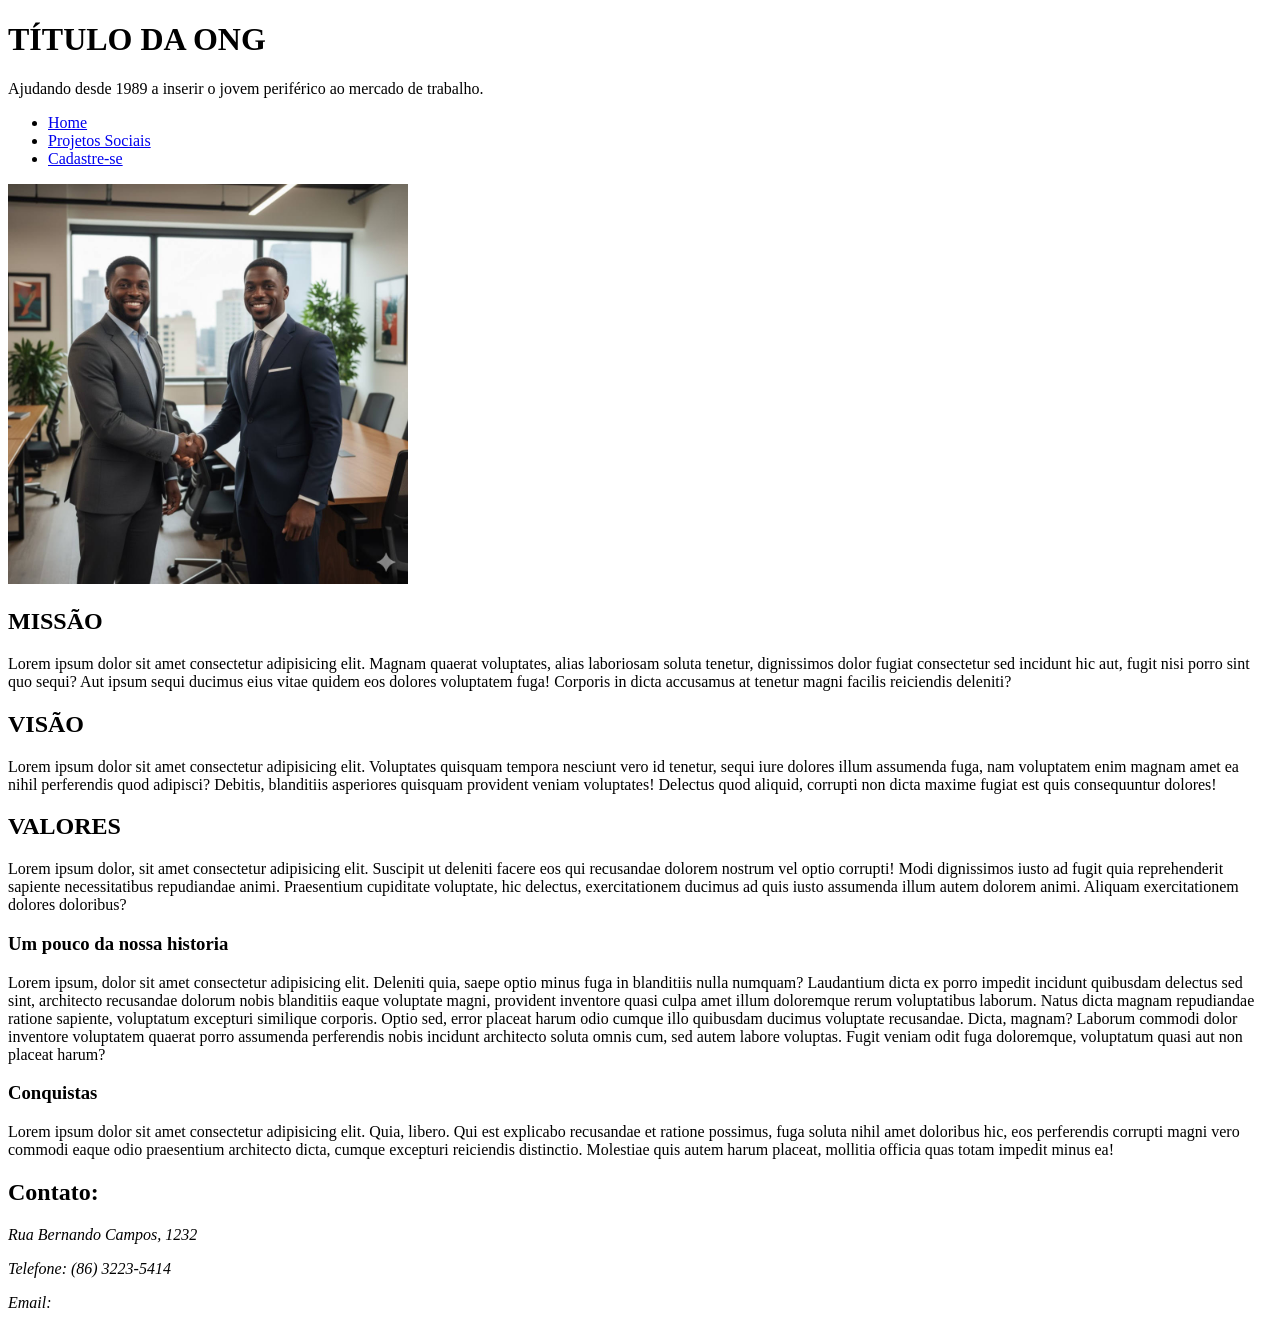
==== index.html @ 4f19ca25 "Esqueletos HTML de index e projetos-sociais." ====
<!DOCTYPE html>
<html lang="Pt-br">

<head>
    <meta charset="UTF-8">
    <meta name="viewport" content="width=device-width, initial-scale=1.0">
    <title>MNA</title>
    <link rel="shortcut icon" href="favicon/favicon.ico" type="image/x-icon">
</head>

<body>
    <header>
        <H1>TÍTULO DA ONG</H1>
        <p>Ajudando desde 1989 a inserir o jovem periférico ao mercado de trabalho.</p>
        <nav>
            <ul>
                <li><a href="index.html" target="_self">Home</a></li>
                <li><a href="projetos-sociais.html" target="_self">Projetos Sociais</a></li>
                <li><a href="cadastro.html" target="_self">Cadastre-se</a></li>
            </ul>
        </nav>
    </header>
    <main>
        <section>
            <article>
              <picture>
                    <source media="(max-width: 750px)" srcset="imagens/aperto-p.jpeg" type="image/jpeg">
                    <source media="(max-width: 1000px)" srcset="imagens/aperto-m.jpeg" type="image/jpeg">
                    <img src="imagens/aperto-g.jpeg" alt="duas pessoas apertando as mãos, simbolizando parceria na ONG"style="max-width: 400px; height: auto;">
                    </picture>
              
                <h2>MISSÃO</h2>
                <P>Lorem ipsum dolor sit amet consectetur adipisicing elit. Magnam quaerat voluptates, alias laboriosam soluta tenetur, dignissimos dolor fugiat consectetur sed incidunt hic aut, fugit nisi porro sint quo sequi? Aut ipsum sequi ducimus eius vitae quidem eos dolores voluptatem fuga! Corporis in dicta accusamus at tenetur magni facilis reiciendis deleniti?</P>
                <H2>VISÃO</H2>
                <p>Lorem ipsum dolor sit amet consectetur adipisicing elit. Voluptates quisquam tempora nesciunt vero id tenetur, sequi iure dolores illum assumenda fuga, nam voluptatem enim magnam amet ea nihil perferendis quod adipisci? Debitis, blanditiis asperiores quisquam provident veniam voluptates! Delectus quod aliquid, corrupti non dicta maxime fugiat est quis consequuntur dolores!</p>
                <H2>VALORES</H2>
                <p>Lorem ipsum dolor, sit amet consectetur adipisicing elit. Suscipit ut deleniti facere eos qui recusandae dolorem nostrum vel optio corrupti! Modi dignissimos iusto ad fugit quia reprehenderit sapiente necessitatibus repudiandae animi. Praesentium cupiditate voluptate, hic delectus, exercitationem ducimus ad quis iusto assumenda illum autem dolorem animi. Aliquam exercitationem dolores doloribus?</p>

            </article>
            <article>
                <h3>Um pouco da nossa historia</h3>
                <p>Lorem ipsum, dolor sit amet consectetur adipisicing elit. Deleniti quia, saepe optio minus fuga in blanditiis nulla numquam? Laudantium dicta ex porro impedit incidunt quibusdam delectus sed sint, architecto recusandae dolorum nobis blanditiis eaque voluptate magni, provident inventore quasi culpa amet illum doloremque rerum voluptatibus laborum. Natus dicta magnam repudiandae ratione sapiente, voluptatum excepturi similique corporis. Optio sed, error placeat harum odio cumque illo quibusdam ducimus voluptate recusandae. Dicta, magnam? Laborum commodi dolor inventore voluptatem quaerat porro assumenda perferendis nobis incidunt architecto soluta omnis cum, sed autem labore voluptas. Fugit veniam odit fuga doloremque, voluptatum quasi aut non placeat harum?</p>
                <h3>Conquistas</h3>
                <p>Lorem ipsum dolor sit amet consectetur adipisicing elit. Quia, libero. Qui est explicabo recusandae et ratione possimus, fuga soluta nihil amet doloribus hic, eos perferendis corrupti magni vero commodi eaque odio praesentium architecto dicta, cumque excepturi reiciendis distinctio. Molestiae quis autem harum placeat, mollitia officia quas totam impedit minus ea!</p>
            </article>

        </section>
    </main>
<footer>
    <h2>Contato:</h2>
    <address>
        <p>Rua Bernando Campos, 1232</p>
        <p>Telefone: (86) 3223-5414</p>
        <p>Email: </p>
    </address>
</footer>

</body>

</html>
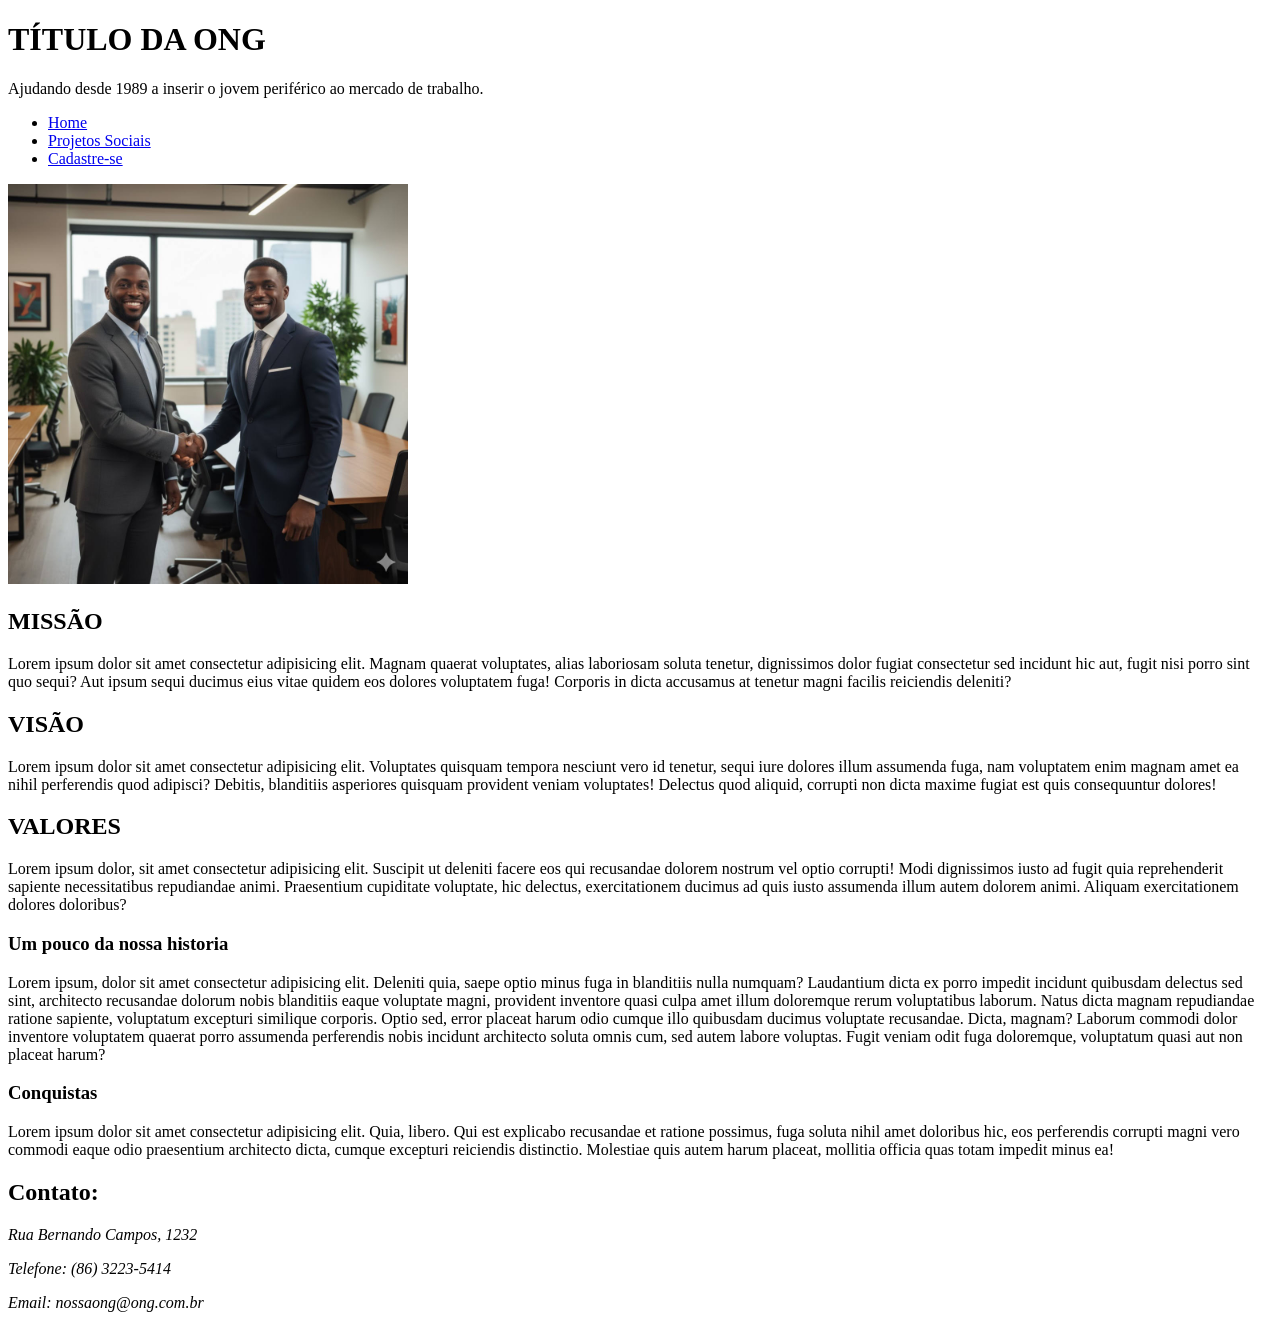
==== commit 422d4b7c: "ajustando atividade I - HTML semântico" ====
--- a/index.html
+++ b/index.html
@@ -28,7 +28,7 @@
                     <source media="(max-width: 1000px)" srcset="imagens/aperto-m.jpeg" type="image/jpeg">
                     <img src="imagens/aperto-g.jpeg" alt="duas pessoas apertando as mãos, simbolizando parceria na ONG"style="max-width: 400px; height: auto;">
                     </picture>
-              
+              <!--imagem a ser alterada-->
                 <h2>MISSÃO</h2>
                 <P>Lorem ipsum dolor sit amet consectetur adipisicing elit. Magnam quaerat voluptates, alias laboriosam soluta tenetur, dignissimos dolor fugiat consectetur sed incidunt hic aut, fugit nisi porro sint quo sequi? Aut ipsum sequi ducimus eius vitae quidem eos dolores voluptatem fuga! Corporis in dicta accusamus at tenetur magni facilis reiciendis deleniti?</P>
                 <H2>VISÃO</H2>
@@ -51,7 +51,7 @@
     <address>
         <p>Rua Bernando Campos, 1232</p>
         <p>Telefone: (86) 3223-5414</p>
-        <p>Email: </p>
+        <p>Email: nossaong@ong.com.br</p>
     </address>
 </footer>
 
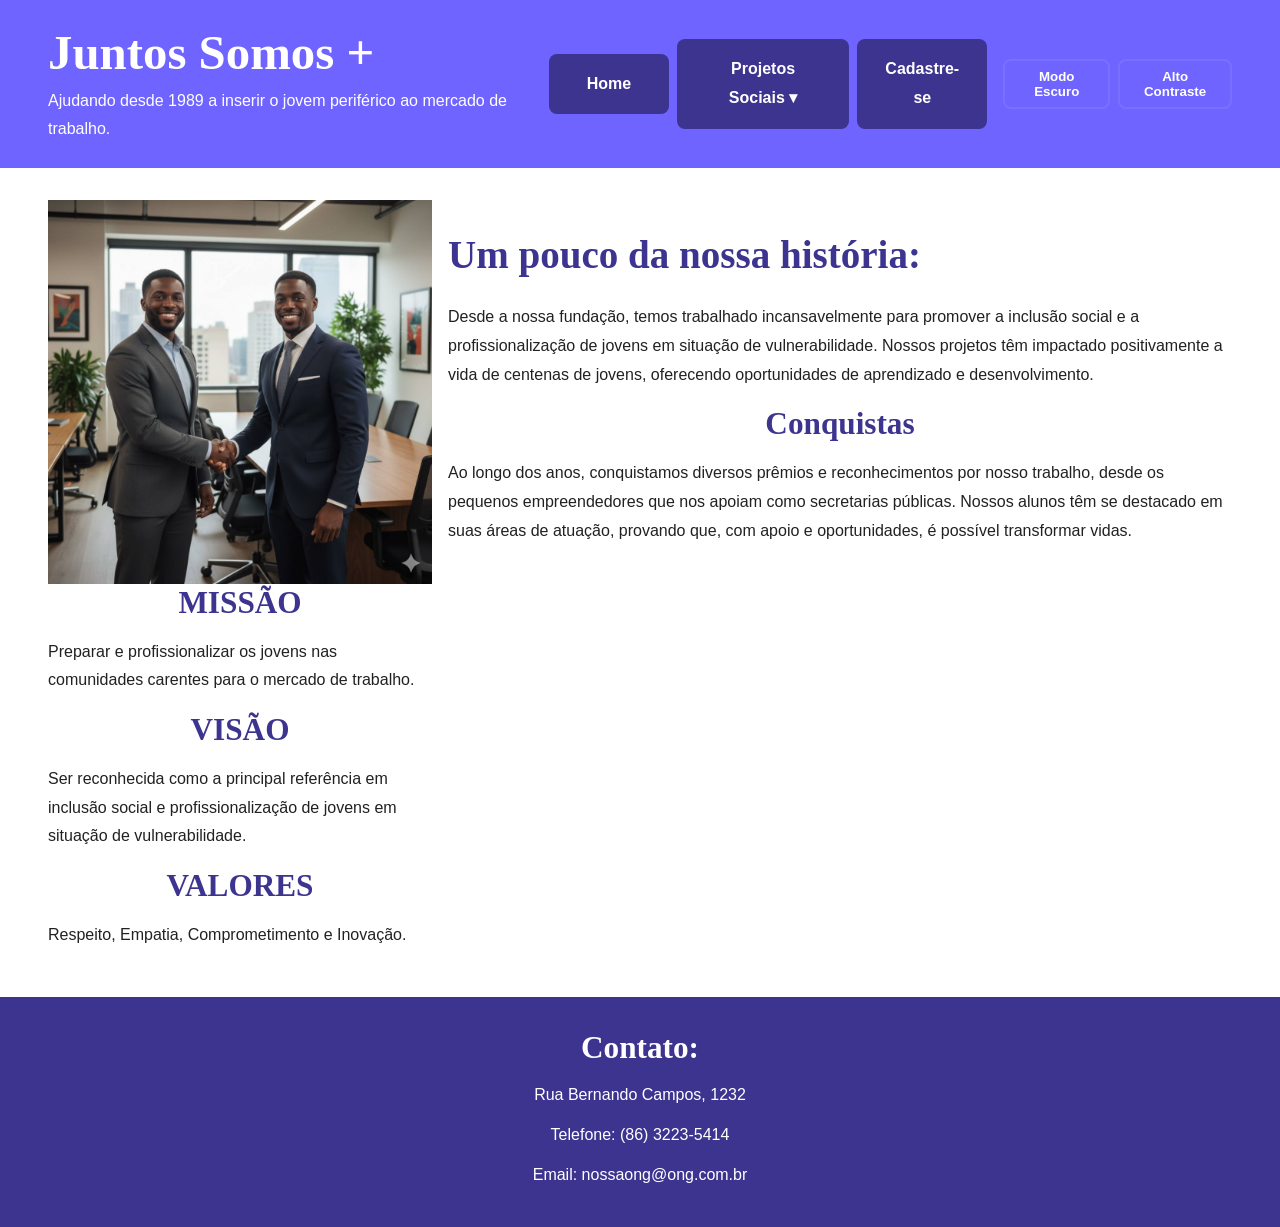
==== commit 9b4b12eb: "fix: corrigindo esqueleto das páginas HTML e adicionando/retirando imagens" ====
--- a/index.html
+++ b/index.html
@@ -4,57 +4,80 @@
 <head>
     <meta charset="UTF-8">
     <meta name="viewport" content="width=device-width, initial-scale=1.0">
-    <title>MNA</title>
+    <title>JS+</title>
     <link rel="shortcut icon" href="favicon/favicon.ico" type="image/x-icon">
+    <link rel="stylesheet" href="style.css">
 </head>
 
 <body>
     <header>
-        <H1>TÍTULO DA ONG</H1>
-        <p>Ajudando desde 1989 a inserir o jovem periférico ao mercado de trabalho.</p>
-        <nav>
-            <ul>
-                <li><a href="index.html" target="_self">Home</a></li>
-                <li><a href="projetos-sociais.html" target="_self">Projetos Sociais</a></li>
-                <li><a href="cadastro.html" target="_self">Cadastre-se</a></li>
-            </ul>
-        </nav>
+        <div class="container">
+            <div class="branding">
+                <h1>Juntos Somos +</h1>
+                <p>Ajudando desde 1989 a inserir o jovem periférico ao mercado de trabalho.</p>
+            </div>
+
+            <div class="header-actions">
+                <!-- Botão Hambúrguer (aparece em mobile) -->
+                <button class="nav-toggle" aria-controls="main-nav" aria-expanded="false" aria-label="Abrir menu">
+                    ☰
+                </button>
+
+                <nav id="main-nav" class="main-nav" role="navigation">
+                    <ul>
+                        <li><a href="index.html" target="_self">Home</a></li>
+                        <li class="has-submenu" aria-haspopup="true" aria-expanded="false">
+                            <a href="projetos-sociais.html" target="_self">Projetos Sociais ▾</a>
+                            <ul class="submenu" aria-label="submenu projetos">
+                                <li><a href="#">Inclusão Digital</a></li>
+                                <li><a href="#">Cursos Profissionalizantes</a></li>
+                                <li><a href="#">Transparência</a></li>
+                            </ul>
+                        </li>
+                        <li><a href="cadastro.html" target="_self">Cadastre-se</a></li>
+                    </ul>
+                </nav>
+            </div>
+        </div>
     </header>
-    <main>
-        <section>
-            <article>
+    <main class="container">
+        <section class="grid-container">
+            <article class="col-4">
               <picture>
                     <source media="(max-width: 750px)" srcset="imagens/aperto-p.jpeg" type="image/jpeg">
                     <source media="(max-width: 1000px)" srcset="imagens/aperto-m.jpeg" type="image/jpeg">
-                    <img src="imagens/aperto-g.jpeg" alt="duas pessoas apertando as mãos, simbolizando parceria na ONG"style="max-width: 400px; height: auto;">
+                    <img src="imagens/aperto-g.jpeg" alt="duas pessoas apertando as mãos, simbolizando parceria na ONG" loading="lazy">
                     </picture>
               <!--imagem a ser alterada-->
-                <h2>MISSÃO</h2>
-                <P>Lorem ipsum dolor sit amet consectetur adipisicing elit. Magnam quaerat voluptates, alias laboriosam soluta tenetur, dignissimos dolor fugiat consectetur sed incidunt hic aut, fugit nisi porro sint quo sequi? Aut ipsum sequi ducimus eius vitae quidem eos dolores voluptatem fuga! Corporis in dicta accusamus at tenetur magni facilis reiciendis deleniti?</P>
-                <H2>VISÃO</H2>
-                <p>Lorem ipsum dolor sit amet consectetur adipisicing elit. Voluptates quisquam tempora nesciunt vero id tenetur, sequi iure dolores illum assumenda fuga, nam voluptatem enim magnam amet ea nihil perferendis quod adipisci? Debitis, blanditiis asperiores quisquam provident veniam voluptates! Delectus quod aliquid, corrupti non dicta maxime fugiat est quis consequuntur dolores!</p>
-                <H2>VALORES</H2>
-                <p>Lorem ipsum dolor, sit amet consectetur adipisicing elit. Suscipit ut deleniti facere eos qui recusandae dolorem nostrum vel optio corrupti! Modi dignissimos iusto ad fugit quia reprehenderit sapiente necessitatibus repudiandae animi. Praesentium cupiditate voluptate, hic delectus, exercitationem ducimus ad quis iusto assumenda illum autem dolorem animi. Aliquam exercitationem dolores doloribus?</p>
+                <h3>MISSÃO</h3>
+                <P>Preparar e profissionalizar os jovens nas comunidades carentes para o mercado de trabalho.</P>
+                <h3>VISÃO</h3>
+                <p>Ser reconhecida como a principal referência em inclusão social e profissionalização de jovens em situação de vulnerabilidade.</p>
+                <h3>VALORES</h3>
+                <p>Respeito, Empatia, Comprometimento e Inovação.</p>
 
             </article>
-            <article>
-                <h3>Um pouco da nossa historia</h3>
-                <p>Lorem ipsum, dolor sit amet consectetur adipisicing elit. Deleniti quia, saepe optio minus fuga in blanditiis nulla numquam? Laudantium dicta ex porro impedit incidunt quibusdam delectus sed sint, architecto recusandae dolorum nobis blanditiis eaque voluptate magni, provident inventore quasi culpa amet illum doloremque rerum voluptatibus laborum. Natus dicta magnam repudiandae ratione sapiente, voluptatum excepturi similique corporis. Optio sed, error placeat harum odio cumque illo quibusdam ducimus voluptate recusandae. Dicta, magnam? Laborum commodi dolor inventore voluptatem quaerat porro assumenda perferendis nobis incidunt architecto soluta omnis cum, sed autem labore voluptas. Fugit veniam odit fuga doloremque, voluptatum quasi aut non placeat harum?</p>
+            <article class="col-8">
+                <h2>Um pouco da nossa história:</h2>
+                <p>Desde a nossa fundação, temos trabalhado incansavelmente para promover a inclusão social e a profissionalização de jovens em situação de vulnerabilidade. Nossos projetos têm impactado positivamente a vida de centenas de jovens, oferecendo oportunidades de aprendizado e desenvolvimento.</p>
                 <h3>Conquistas</h3>
-                <p>Lorem ipsum dolor sit amet consectetur adipisicing elit. Quia, libero. Qui est explicabo recusandae et ratione possimus, fuga soluta nihil amet doloribus hic, eos perferendis corrupti magni vero commodi eaque odio praesentium architecto dicta, cumque excepturi reiciendis distinctio. Molestiae quis autem harum placeat, mollitia officia quas totam impedit minus ea!</p>
+                <p>Ao longo dos anos, conquistamos diversos prêmios e reconhecimentos por nosso trabalho, desde os pequenos empreendedores que nos apoiam como secretarias públicas. Nossos alunos têm se destacado em suas áreas de atuação, provando que, com apoio e oportunidades, é possível transformar vidas.</p>
             </article>
 
         </section>
     </main>
 <footer>
+    <div class="container">
     <h2>Contato:</h2>
     <address>
         <p>Rua Bernando Campos, 1232</p>
         <p>Telefone: (86) 3223-5414</p>
         <p>Email: nossaong@ong.com.br</p>
     </address>
+    </div>
 </footer>
 
+    <script src="scripts/main.js" defer></script>
 </body>
 
 </html>
--- a/style.css
+++ b/style.css
@@ -0,0 +1,910 @@
+@charset "UTF-8";
+
+:root {
+    /* --- PALETA DE CORES (9 Cores + Status) --- */
+
+    /* Primárias (Azul/Roxo: #6F64FF) */
+    --color-primary-dark: #3c348f;
+    /* Tom mais escuro */
+    --color-primary-base: #6F64FF;
+    /* Cor principal */
+    --color-primary-light: #a39eff;
+    /* Tom mais claro */
+
+    /* Secundárias (Verde Limão: #66FF4F) */
+    --color-secondary-dark: #3a822d;
+    /* Tom mais escuro */
+    --color-secondary-base: #66FF4F;
+    /* Cor de acento */
+    --color-secondary-light: #9aff7a;
+    /* Tom mais claro */
+
+    /* Neutras */
+    --color-neutral-dark: #212121;
+    --color-neutral-base: #857A86;
+    /* Verde Musgo */
+    --color-neutral-light: #f5f5f5;
+    --color-neutral-white: #ffffff;
+
+    /* Feedback/Status */
+    --color-success: #4caf50;
+    --color-warning: #FF7B4F;
+    /* Laranja Avermelhado */
+    --color-error: #cc4d2c;
+
+    /* --- TIPOGRAFIA HIERÁRQUICA --- */
+    --font-family-base: 'Helvetica Neue', Helvetica, Arial, sans-serif;
+    --font-family-heading: 'Georgia', serif;
+    --font-size-xl: 3.052rem;
+    --font-size-lg: 2.441rem;
+    --font-size-md: 1.953rem;
+    --font-size-sm: 1.25rem;
+    --font-size-base: 1rem;
+    --font-size-xs: 0.8rem;
+
+    /* --- ESPAÇAMENTO MODULAR --- */
+    --space-unit: 8px;
+    --space-xs: var(--space-unit);
+    /* 8px */
+    --space-sm: calc(var(--space-unit) * 2);
+    /* 16px */
+    --space-md: calc(var(--space-unit) * 3);
+    /* 24px */
+    --space-lg: calc(var(--space-unit) * 4);
+    /* 32px */
+    --space-xl: calc(var(--space-unit) * 6);
+    /* 48px */
+    --space-xxl: calc(var(--space-unit) * 8);
+    /* 64px */
+
+    /* --- LAYOUT E BREAKPOINTS --- */
+    --breakpoint-xs: 480px;
+    --breakpoint-sm: 640px;
+    --breakpoint-md: 960px;
+    --breakpoint-lg: 1280px;
+    --breakpoint-xl: 1440px;
+    --grid-columns: 12;
+    --grid-gap: var(--space-sm);
+    --content-max-width: 1440px;
+}
+
+/* Reset Básico (Box Model) */
+*,
+*::before,
+*::after {
+    box-sizing: border-box;
+}
+
+body {
+    font-family: var(--font-family-base);
+    font-size: var(--font-size-base);
+    line-height: 1.8;
+    color: var(--color-neutral-dark);
+    background-color: var(--color-neutral-white);
+    margin: 0;
+    display: flex;
+    flex-direction: column;
+    min-height: 100vh;
+}
+
+/* Aplica cores e fontes aos links */
+a {
+    color: var(--color-primary-base);
+    text-decoration: none;
+    transition: color 0.2s;
+}
+
+a:hover,
+a:focus {
+    color: var(--color-primary-dark);
+}
+
+/* Configurações de Cabeçalhos (Hierarquia Tipográfica) */
+h1,
+h2,
+h3,
+h4 {
+    font-family: var(--font-family-heading);
+    line-height: 1.2;
+    color: var(--color-primary-dark);
+    margin-top: 0;
+}
+
+/* Aplicação dos tamanhos e margens usando o sistema modular */
+h1 {
+    font-size: var(--font-size-xl);
+    margin-bottom: var(--space-lg);
+}
+
+h2 {
+    font-size: var(--font-size-lg);
+    margin-bottom: var(--space-md);
+}
+
+h3 {
+    font-size: var(--font-size-md);
+    margin-bottom: var(--space-sm);
+    text-align: center;
+}
+
+main {
+    /* Faz o conteúdo principal crescer e ocupar o espaço restante */
+    flex-grow: 1;
+
+    padding: var(--space-lg) 0;
+}
+
+
+.container {
+    /* Centraliza o bloco na página */
+    margin: 0 auto;
+
+    /* Impede que o conteúdo se estique além do limite definido no :root */
+    max-width: var(--content-max-width);
+
+    /* Espaçamento Mobile: Aplica 16px nas laterais */
+    padding-left: var(--space-sm);
+    padding-right: var(--space-sm);
+}
+
+/* ---------------------------------------------------- */
+/* MEDIA QUERY: Desktop (Ajuste do Contêiner) */
+/* ---------------------------------------------------- */
+@media (min-width: 960px) {
+    .container {
+        /* Usa o espaçamento maior (48px) em telas grandes */
+        padding-left: var(--space-xl);
+        padding-right: var(--space-xl);
+    }
+}
+
+header {
+    /* Header só cuida da cor de fundo (full-width) e do padding VERTICAL */
+    background-color: var(--color-primary-base);
+    color: var(--color-neutral-white);
+    padding: var(--space-md) 0;
+}
+
+/* O .container dentro do Header agora controla o layout Flexbox e o alinhamento */
+header .container {
+    display: flex;
+    flex-direction: column;
+    /* Mobile: Itens empilhados */
+    align-items: flex-start;
+}
+
+/* Agrupadores dentro do header para alinhamento */
+.branding { flex: 1 1 auto; }
+.branding h1 { margin: 0 0 0.25rem 0; }
+.branding p { margin: 0; }
+
+.header-actions {
+    display: flex;
+    gap: var(--space-sm);
+    align-items: center;
+}
+
+/* Estilização dos textos no Header (usando cores neutras no fundo primário) */
+header h1,
+header p {
+    color: var(--color-neutral-white);
+    margin: 0;
+}
+
+/* A navegação também usará essas cores */
+/* --- Navegação (Menu Mobile Padrão) --- */
+header nav {
+    width: 100%;
+}
+
+header nav ul {
+    list-style: none;
+    padding: 0;
+    /* Margem para separar os links do Título/Tagline */
+    margin: var(--space-md) 0 0 0;
+    display: flex;
+    flex-direction: column;
+    /* MOBILE: Links empilhados */
+    width: 100%;
+    align-items: flex-start;
+}
+
+/* 1. REMOVE LINHA DE SEPARAÇÃO */
+header nav li {
+    width: auto;
+    border-bottom: none;
+    /* remove a linha */
+}
+
+/* 2. TRANSFORMA O LINK (<a>) EM BOTÃO ARREDONDADO */
+header nav a {
+    display: inline-flex;
+    align-items: center;
+    justify-content: center;
+    padding: var(--space-sm) var(--space-md);
+    /* Mais padding horizontal, estilo de botão */
+    text-decoration: none;
+    font-weight: bold;
+    color: var(--color-neutral-white);
+    transition: background-color 0.2s, color 0.2s;
+
+    /* ESTILO DE BOTÃO APLICADO */
+    background-color: var(--color-primary-dark);
+    /* Fundo do botão */
+    border-radius: var(--space-xs);
+    /* Borda arredondada (8px) */
+    margin-bottom: var(--space-xs);
+    /* Espaçamento entre os botões */
+    text-align: center;
+    /* Centraliza o texto */
+    box-sizing: border-box;
+    min-width: 120px; /* largura mínima para uniformizar botões */
+}
+
+/* Efeito de HOVER/FOCUS do Botão (Destaque Verde Limão) */
+header nav a:hover,
+header nav a:focus {
+    background-color: var(--color-primary-light);
+    /* Destaque com Cor Secundária */
+}
+/* ---------------------------------------------------- */
+/* MEDIA QUERY: Desktop e Telas Maiores (>= 960px) */
+/* ---------------------------------------------------- */
+@media (min-width: 960px) {
+
+    /* AJUSTE DO CONTÊINER DO HEADER PARA DESKTOP */
+    header .container {
+        flex-direction: row;
+        justify-content: space-between;
+        align-items: center;
+    }
+    
+    /* AJUSTE DA NAV PARA DESKTOP */
+    header nav ul {
+        flex-direction: row; /* Links na horizontal */
+        margin: 0;
+        gap: var(--space-sm); /* Espaçamento entre botões na horizontal */
+        align-items: center; /* Garantia de alinhamento vertical */
+    }
+    
+    /* Regras de LI e A: Desfaz apenas o margin vertical (para alinhamento) */
+    header nav li { 
+        border-bottom: none; 
+        width: auto; 
+    }
+    
+    header nav a {
+        margin-bottom: 0; 
+    }
+    
+   
+}
+
+/* Ajustes específicos para telas pequenas (mobile) */
+@media (max-width: 959px) {
+    /* Reduz o tamanho do título para evitar sobreposição com o menu */
+    header .branding h1 {
+        font-size: 1.8rem;
+        line-height: 1.1;
+    }
+
+    /* Header actions ocupam toda a largura e empilham os itens quando necessário */
+    .header-actions {
+        width: 100%;
+        justify-content: flex-start;
+    }
+
+    /* Navegação mobile: ocupa a largura e empilha links */
+    .main-nav {
+        display: none; /* mostrado apenas quando header.nav-open */
+        width: 100%;
+    }
+    header.nav-open .main-nav { display: block; }
+
+    .main-nav ul { display: flex; flex-direction: column; gap: var(--space-xs); padding: var(--space-sm) 0; }
+    .main-nav ul li { width: 100%; }
+    .main-nav ul li a {
+        display: block;
+        width: 100%;
+        padding: var(--space-sm) var(--space-md);
+        text-align: left;
+        border-radius: 8px;
+    }
+
+    /* Submenu em mobile: ficar no fluxo (static) e ocupar largura total */
+    .has-submenu > .submenu {
+        position: static !important;
+        transform: none !important;
+        left: auto !important;
+        top: auto !important;
+        min-width: 100% !important;
+        box-shadow: none !important;
+        margin-top: var(--space-xs);
+        padding-left: var(--space-sm);
+    }
+    .has-submenu > .submenu li a {
+        margin: 0 !important;
+        width: 100%;
+        border-radius: 6px;
+    }
+
+    /* Garante que o header fique acima do conteúdo quando o menu está aberto */
+    header { position: relative; z-index: 1000; }
+}
+
+/* Usa a altura do header para empurrar o main em telas pequenas (dinamicamente atualizada via JS) */
+@media (max-width: 959px) {
+    main {
+        /* fallback 0 se a variável não existir */
+        margin-top: var(--header-height, 0);
+    }
+}
+
+/* Ajustes adicionais para resolver sobreposição / empurrar conteúdo */
+@media (max-width: 599px) {
+    /* título ainda menor em telas bem pequenas */
+    header .branding h1 { font-size: 1.4rem; }
+
+    /* aumenta padding vertical do header para acomodar título + nav */
+    header { padding-bottom: calc(var(--space-lg) + var(--space-md)); }
+
+    /* força o botão hambúrguer para a direita e mantém nav em fluxo */
+    .header-actions { justify-content: flex-end; }
+
+    /* quando o menu abre, ele fica em fluxo e empurra o conteúdo abaixo do header */
+    header.nav-open .main-nav { display: block; position: static; }
+
+    /* adiciona margem inferior ao header para separar do main */
+    header + main { margin-top: var(--space-md); }
+}
+/* ========================================= */
+/* 3.4. RODAPÉ (Footer) - CORRIGIDO E FINALIZADO */
+/* ========================================= */
+footer {
+    /* Fundo escuro primário e texto branco */
+    background-color: var(--color-primary-dark);
+    color: var(--color-neutral-white);
+    
+    /* Espaçamento vertical robusto (32px) */
+    padding: var(--space-lg) 0; 
+    
+    /* Centraliza o texto */
+    text-align: center; 
+}
+
+/* NOVO/AJUSTADO: Garante que o H2 seja BRANCO e no tamanho correto */
+footer h2 {
+    color: var(--color-neutral-white); 
+    background-color: transparent; 
+    
+    /* CORREÇÃO DE TAMANHO: Usa o tamanho MD (1.953rem) para o título do rodapé */
+    font-size: var(--font-size-md); 
+    
+    margin-bottom: var(--space-sm);
+}
+
+/* Links dentro do rodapé */
+footer a {
+    color: var(--color-neutral-white);
+    text-decoration: underline; 
+    transition: color 0.2s;
+}
+
+footer a:hover,
+footer a:focus {
+    /* Destaque sutil com a cor clara primária */
+    color: var(--color-primary-light); 
+}
+
+/* NOVO: Garante que o texto de endereço seja BRANCO e não itálico */
+footer address {
+    color: var(--color-neutral-white); 
+    font-style: normal; /* Remove o itálico padrão da tag <address> */
+}
+
+/* Reduz a margem inferior de parágrafos no rodapé para que o conteúdo fique mais compacto */
+footer p {
+    margin-bottom: var(--space-xs); 
+    line-height: 1.5;
+}
+
+/* ==================================================== */
+/* LAYOUT: Sistema de Grid Responsivo (12 colunas)      */
+/* ==================================================== */
+.grid-container {
+    display: grid;
+    grid-template-columns: repeat(12, 1fr);
+    gap: var(--grid-gap);
+    align-items: start;
+}
+
+/* Colunas utilitárias: col-1 .. col-12
+   Uso: <div class="col-4"> ... </div> (ocupa 4/12 colunas) */
+@media (min-width: 1px) {
+    .col-1  { grid-column: span 1; }
+    .col-2  { grid-column: span 2; }
+    .col-3  { grid-column: span 3; }
+    .col-4  { grid-column: span 4; }
+    .col-5  { grid-column: span 5; }
+    .col-6  { grid-column: span 6; }
+    .col-7  { grid-column: span 7; }
+    .col-8  { grid-column: span 8; }
+    .col-9  { grid-column: span 9; }
+    .col-10 { grid-column: span 10; }
+    .col-11 { grid-column: span 11; }
+    .col-12 { grid-column: span 12; }
+}
+
+/* Responsividade: em telas pequenas (mobile) todas as colunas ficam full-width por padrão */
+@media (max-width: 639px) {
+    .grid-container { grid-template-columns: 1fr; }
+    .col-1, .col-2, .col-3, .col-4, .col-5, .col-6,
+    .col-7, .col-8, .col-9, .col-10, .col-11, .col-12 { grid-column: span 1; }
+}
+
+/* Em telas médias e maiores, usamos o sistema de 12 colunas */
+@media (min-width: 640px) {
+    .grid-container { grid-template-columns: repeat(12, 1fr); }
+}
+
+/* ==================================================== */
+/* NAVEGAÇÃO: Menu responsivo + submenu + hambúrguer   */
+/* ==================================================== */
+.nav-toggle {
+    display: inline-flex;
+    align-items: center;
+    justify-content: center;
+    width: 44px;
+    height: 44px;
+    background: transparent;
+    border: 2px solid transparent;
+    color: var(--color-neutral-white);
+    cursor: pointer;
+    border-radius: 6px;
+}
+
+/* Esconde a navegação por padrão em mobile; será exibida quando o header receber .nav-open */
+.main-nav {
+    display: none;
+    width: 100%;
+}
+
+header.nav-open .main-nav {
+    display: block;
+}
+
+/* Estilos do submenu (oculto por padrão) */
+.has-submenu > .submenu {
+    display: none;
+    list-style: none;
+    padding: 0;
+    margin: 0;
+    background: transparent; /* remove fundo branco para evitar bordas indesejadas */
+    color: var(--color-neutral-dark);
+    border-radius: 6px;
+    box-shadow: 0 10px 30px rgba(0,0,0,0.12);
+    z-index: 1400;
+}
+
+.has-submenu[aria-expanded="true"] > .submenu {
+    display: block;
+}
+
+/* Estilo dos itens do submenu: cada item é um bloco com fundo primário, sem gaps brancos */
+.has-submenu > .submenu li { margin: 0; }
+.has-submenu > .submenu li a {
+    display: block;
+    padding: 0.6rem 1rem;
+    background: var(--color-primary-dark);
+    color: var(--color-neutral-white);
+    text-decoration: none;
+    border-radius: 8px;
+    margin: calc(var(--space-xs) / 2) 0; /* pequeno espaçamento entre itens */
+    text-align: center;
+    box-shadow: 0 6px 18px rgba(0,0,0,0.06);
+}
+.has-submenu > .submenu li a:hover,
+.has-submenu > .submenu li a:focus {
+    background: var(--color-primary-base);
+    color: var(--color-neutral-white);
+}
+
+/* Remove eventuais bordas brancas entre itens em navegadores que renderizam anti-aliasing */
+.has-submenu > .submenu { -webkit-backface-visibility: hidden; backface-visibility: hidden; }
+
+/* Desktop: mostrar nav horizontal e esconder botão */
+@media (min-width: 960px) {
+    .nav-toggle { display: none; }
+    .main-nav { display: block !important; width: auto; }
+    header nav ul { display: flex; flex-direction: row; gap: var(--space-sm); }
+    .has-submenu { position: relative; }
+    .has-submenu > .submenu {
+            position: absolute;
+            /* Remove gap between parent and dropdown: posiciona exatamente abaixo
+               do item pai e sobe levemente (-6px) para sobrepor a borda inferior.
+               Isso evita que haja um espaço que faça o menu desaparecer ao mover o cursor. */
+            top: calc(100% - 6px);
+            left: 50%;
+            transform: translateX(-50%);
+            min-width: 200px;
+            transform-origin: top center;
+            z-index: 2000;
+            pointer-events: auto;
+        }
+    /* Mostrar submenu ao passar o mouse (desktop) e quando o elemento recebe foco */
+    .has-submenu:hover > .submenu,
+    .has-submenu:focus-within > .submenu {
+        display: block;
+    }
+    /* Header actions alinhadas à direita no desktop */
+    .header-actions { margin-left: auto; }
+}
+
+/* Ajustes na navegação / ul para mobile (vertical) e desktop (horizontal) */
+.main-nav ul { list-style: none; padding: 0; margin: 0; }
+.main-nav ul { display: flex; flex-direction: column; gap: var(--space-xs); }
+@media (min-width: 960px) {
+    .main-nav ul { flex-direction: row; }
+}
+
+/* ---------------------------------------------------- */
+/* COMPONENTES: Buttons, Cards, Forms, Alerts, Badges  */
+/* ---------------------------------------------------- */
+.btn {
+    display: inline-flex;
+    align-items: center;
+    gap: 8px;
+    padding: 0.5rem 1rem;
+    border: none;
+    border-radius: 8px;
+    cursor: pointer;
+    font-weight: 600;
+}
+.btn--primary { background: var(--color-primary-base); color: var(--color-neutral-white); }
+.btn--secondary { background: var(--color-secondary-base); color: var(--color-neutral-dark); }
+.btn--ghost { background: transparent; color: var(--color-primary-base); border: 1px solid transparent; }
+.btn:disabled, .btn[disabled] { opacity: 0.45; cursor: not-allowed; }
+.btn:focus { outline: 3px solid color-mix(in srgb, var(--color-primary-base) 20%, transparent); }
+
+.card {
+    background: var(--color-neutral-white);
+    border-radius: 12px;
+    padding: var(--space-md);
+    box-shadow: 0 6px 18px rgba(0,0,0,0.06);
+}
+
+.card img { max-width: 100%; height: auto; border-radius: 8px; }
+
+/* Formulários */
+label { display: block; margin-bottom: calc(var(--space-xs) / 2); font-weight: 600; }
+input[type="text"], input[type="email"], input[type="tel"], input[type="date"], input[type="number"], select, textarea {
+    width: 100%;
+    padding: 0.5rem;
+    border: 1px solid #ddd;
+    border-radius: 6px;
+    margin-bottom: var(--space-sm);
+}
+
+input:focus, select:focus, textarea:focus { border-color: var(--color-primary-base); box-shadow: 0 4px 12px rgba(111,100,255,0.08); }
+
+.form-row { display: flex; gap: var(--space-sm); }
+.form-row > * { flex: 1 1 0; }
+
+.input-error { border-color: var(--color-error); }
+.form-error { color: var(--color-error); font-size: 0.9rem; }
+
+/* Alerts/Toasts */
+.alert { padding: var(--space-sm); border-radius: 8px; margin-bottom: var(--space-sm); }
+.alert--success { background: color-mix(in srgb, var(--color-success) 10%, white); border-left: 4px solid var(--color-success); }
+.alert--warning { background: color-mix(in srgb, var(--color-warning) 8%, white); border-left: 4px solid var(--color-warning); }
+.alert--error { background: color-mix(in srgb, var(--color-error) 8%, white); border-left: 4px solid var(--color-error); }
+
+.toast-container { position: fixed; right: var(--space-md); bottom: var(--space-md); display: flex; flex-direction: column; gap: var(--space-sm); z-index: 1200; }
+
+/* Modal básico (oculto por padrão) */
+.modal { position: fixed; inset: 0; display: none; place-items: center; background: rgba(0,0,0,0.5); z-index: 1300; }
+.modal[aria-hidden="false"] { display: grid; }
+.modal .modal-content { background: var(--color-neutral-white); padding: var(--space-lg); border-radius: 12px; max-width: 720px; width: 100%; }
+
+/* Badges / Tags */
+.badge { display: inline-block; padding: 0.15rem 0.5rem; border-radius: 999px; font-size: 0.8rem; font-weight: 700; }
+.badge--primary { background: var(--color-primary-base); color: var(--color-neutral-white); }
+.badge--secondary { background: var(--color-secondary-base); color: var(--color-neutral-dark); }
+
+/* Pequenas utilidades */
+.sr-only { position: absolute; width: 1px; height: 1px; padding: 0; margin: -1px; overflow: hidden; clip: rect(0,0,0,0); white-space: nowrap; border: 0; }
+
+/* Fim das adições do design system e componentes */
+
+/* ============================== */
+/* Ajustes responsivos específicos */
+/* ============================== */
+/* Garante que imagens dentro da grid sejam fluídas e não causem overflow */
+.grid-container img,
+.grid-container picture img {
+    max-width: 100%;
+    height: auto;
+    display: block;
+}
+
+/* Ajustes de tipografia em telas pequenas para evitar sobreposição visual */
+@media (max-width: 959px) {
+    /* Diminuir H2 em telas menores (ex.: título grande na seção principal) */
+    main h2 {
+        font-size: 1.6rem; /* ~25.6px */
+        line-height: 1.15;
+        margin-top: 0;
+    }
+
+    /* H3 menor e alinhado à esquerda para leitura em colunas empilhadas */
+    main h3 {
+        font-size: 1.15rem;
+        text-align: left;
+    }
+
+    /* Garante espaçamento entre as colunas quando empilhadas */
+    .grid-container { gap: calc(var(--grid-gap) * 1.25); }
+}
+
+/* Espaçamento específico para páginas que usam a classe .container em <main>
+   Garante que títulos de página não fiquem muito colados ao header. */
+main.container > h2,
+main.container h2 {
+    margin-top: var(--space-lg);
+}
+
+/* Em telas muito pequenas, reduzir ainda mais as fontes e os espaçamentos */
+@media (max-width: 399px) {
+    main h2 { font-size: 1.3rem; }
+    .container { padding-left: var(--space-sm); padding-right: var(--space-sm); }
+}
+
+/* Pequena melhoria: evita que imagens dentro de .card ou outros componentes excedam seus contêineres */
+.card img { max-width: 100%; height: auto; }
+
+/* ========================= */
+/* Estilos para a página projetos-sociais (centralizar conteúdo) */
+/* ========================= */
+.page-projetos article {
+    max-width: 880px; /* limita largura para leitura confortável */
+    margin: 0 auto; /* centraliza o artigo na página */
+    text-align: center; /* centraliza h3, p, e links */
+    padding: var(--space-lg) 0;
+}
+
+/* Projetos: grid de cards para destacar cada projeto */
+.page-projetos .projects {
+    display: grid;
+    grid-template-columns: 1fr;
+    gap: var(--space-lg);
+    align-items: start;
+    margin: 0 auto;
+    max-width: 1000px;
+    padding: var(--space-md) 0;
+}
+
+@media (min-width: 760px) {
+    .page-projetos .projects { grid-template-columns: 1fr 1fr; }
+}
+
+.page-projetos .project {
+    background: var(--color-neutral-white);
+    border-radius: 12px;
+    padding: var(--space-md);
+    box-shadow: 0 8px 24px rgba(0,0,0,0.08);
+    text-align: center;
+    border: 4px solid color-mix(in srgb, var(--color-primary-base) 14%, transparent);
+}
+
+.page-projetos .project h3 {
+    margin-top: 0;
+    color: var(--color-primary-dark);
+    font-size: var(--font-size-md);
+}
+
+.page-projetos .project img {
+    display: block;
+    margin: var(--space-md) auto;
+    max-width: 240px;
+    width: 100%;
+    height: auto;
+    border-radius: 8px;
+}
+
+.page-projetos .project p {
+    color: var(--color-neutral-base);
+    line-height: 1.6;
+    margin: var(--space-sm) 0;
+}
+
+.page-projetos .project-link {
+    display: inline-block;
+    margin-top: var(--space-sm);
+    padding: 0.45rem 0.9rem;
+    background: var(--color-primary-base);
+    color: var(--color-neutral-white);
+    border-radius: 8px;
+    text-decoration: none;
+    font-weight: 700;
+}
+
+.page-projetos .project-link:hover { background: var(--color-primary-dark); }
+
+/* ========================= */
+/* Estilos: Níveis de Voluntariado */
+/* ========================= */
+.volunteer-list {
+    list-style: none;
+    padding: 0;
+    margin: 0 0 var(--space-lg) 0;
+    display: grid;
+    gap: var(--space-md);
+}
+
+/* Desktop: 3 colunas paralelas para destacar cada nível */
+@media (min-width: 960px) {
+    .volunteer-list { grid-template-columns: repeat(3, 1fr); }
+}
+
+.vol-level {
+    background: linear-gradient(180deg, color-mix(in srgb, var(--color-primary-light) 6%, white), white);
+    border-left: 6px solid var(--color-primary-base);
+    padding: var(--space-md);
+    border-radius: 12px;
+    box-shadow: 0 8px 20px rgba(0,0,0,0.06);
+}
+
+.vol-level h3 {
+    margin: 0 0 calc(var(--space-xs) / 2) 0;
+    font-size: 1.125rem;
+    color: var(--color-primary-dark);
+    text-align: left; /* sobrescreve regra global de h3 centrado */
+}
+
+.vol-desc {
+    margin: 0;
+    color: var(--color-neutral-base);
+    line-height: 1.6;
+    font-size: 0.98rem;
+}
+
+/* Destaque leve no hover para melhorar affordance */
+.vol-level:hover {
+    transform: translateY(-4px);
+    transition: transform 0.18s ease-out, box-shadow 0.18s ease-out;
+    box-shadow: 0 12px 28px rgba(0,0,0,0.08);
+}
+
+/* Ajustes para imagens e espaçamento quando a lista e a figura coexistem */
+main figure { margin-top: var(--space-md); }
+
+/* ========================= */
+/* Estilos: Níveis de Voluntariado */
+/* ========================= */
+.volunteer-list {
+    list-style: none;
+    padding: 0;
+    margin: 0 0 var(--space-lg) 0;
+    display: grid;
+    gap: var(--space-md);
+}
+
+/* Desktop: 3 colunas paralelas para destacar cada nível */
+@media (min-width: 960px) {
+    .volunteer-list { grid-template-columns: repeat(3, 1fr); }
+}
+
+.vol-level {
+    background: linear-gradient(180deg, color-mix(in srgb, var(--color-primary-light) 6%, white), white);
+    border-left: 6px solid var(--color-primary-base);
+    padding: var(--space-md);
+    border-radius: 12px;
+    box-shadow: 0 8px 20px rgba(0,0,0,0.06);
+}
+
+.vol-level h3 {
+    margin: 0 0 calc(var(--space-xs) / 2) 0;
+    font-size: 1.125rem;
+    color: var(--color-primary-dark);
+    text-align: left; /* sobrescreve regra global de h3 centrado */
+}
+
+.vol-desc {
+    margin: 0;
+    color: var(--color-neutral-base);
+    line-height: 1.6;
+    font-size: 0.98rem;
+}
+
+/* Destaque leve no hover para melhorar affordance */
+.vol-level:hover {
+    transform: translateY(-4px);
+    transition: transform 0.18s ease-out, box-shadow 0.18s ease-out;
+    box-shadow: 0 12px 28px rgba(0,0,0,0.08);
+}
+
+/* Ajustes para imagens e espaçamento quando a lista e a figura coexistem */
+main figure { margin-top: var(--space-md); }
+
+.page-projetos article h3 {
+    text-align: center;
+    font-size: var(--font-size-md);
+    margin-bottom: var(--space-sm);
+}
+
+.page-projetos article img {
+    max-width: 100%;
+    height: auto;
+    display: block;
+    margin: calc(var(--space-md)) auto; /* espaçamento vertical e centraliza */
+}
+
+.page-projetos article p,
+.page-projetos article a {
+    text-align: center;
+}
+
+.page-projetos h2 { text-align: left; }
+
+/* =================================== */
+/* Temas de Acessibilidade: Dark + Alto Contraste */
+/* Classe aplicada em <html> (ex.: <html class="theme-dark">) */
+/* =================================== */
+
+/* Modo Escuro: cores mais escuras e texto claro */
+.theme-dark {
+    --color-neutral-white: #0f1724; /* background */
+    --color-neutral-dark: #e6eef8;  /* texto */
+    --color-neutral-base: #bfc7d8;
+    --color-neutral-light: #071021;
+    /* ajusta primária para manter contraste */
+    --color-primary-base: #8b82ff;
+    --color-primary-dark: #564fd1;
+    --color-primary-light: #c9c6ff;
+}
+
+/* Alto Contraste: fundo preto, texto branco e cores de destaque altamente legíveis */
+.theme-high-contrast {
+    --color-neutral-white: #000000; /* fundo */
+    --color-neutral-dark: #ffffff;  /* texto */
+    --color-neutral-base: #ffffff;
+    --color-neutral-light: #000000;
+    --color-primary-base: #ffff00; /* amarelo para links/botões */
+    --color-primary-dark: #ff8c00;
+    --color-secondary-base: #00ff00; /* verde brilhante */
+}
+
+/* Corrige contrastes de componentes que usam fundos brancos (ex.: cards dos níveis)
+   no modo alto contraste: força fundo escuro e texto claro para garantir legibilidade. */
+.theme-high-contrast .vol-level {
+    background: var(--color-neutral-white); /* será preto no tema high-contrast */
+    border-left-color: var(--color-primary-base);
+    box-shadow: none;
+}
+.theme-high-contrast .vol-level h3,
+.theme-high-contrast .vol-desc {
+    color: var(--color-neutral-dark); /* texto claro sobre fundo escuro */
+}
+
+/* Foco visível consistente para acessibilidade (aplica-se aos temas também) */
+*:focus {
+    outline: 3px solid color-mix(in srgb, var(--color-primary-base) 60%, white);
+    outline-offset: 2px;
+}
+
+/* Botões de alternância de tema (inseridos dinamicamente pelo JS) */
+.theme-toggle-btn {
+    background: transparent;
+    border: 2px solid rgba(255,255,255,0.08);
+    color: var(--color-neutral-white);
+    padding: 0.5rem 0.75rem;
+    border-radius: 8px;
+    font-weight: 700;
+    cursor: pointer;
+}
+.theme-toggle-btn[aria-pressed="true"] {
+    box-shadow: 0 6px 18px rgba(0,0,0,0.12) inset;
+    background: color-mix(in srgb, var(--color-primary-base) 18%, transparent);
+}
+
+
